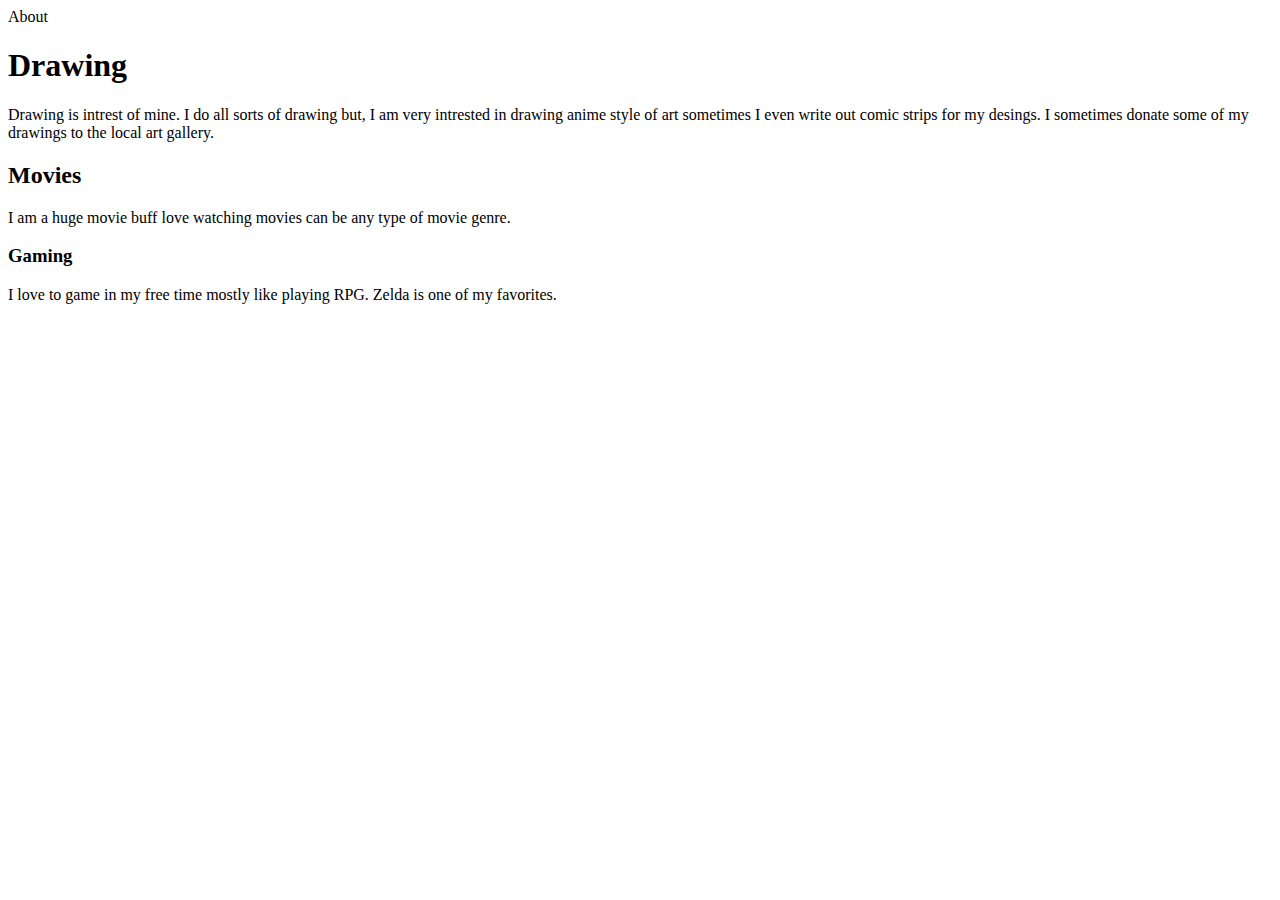
==== about.html @ 485a841d "about page added my three intrests about me index page made a change to quote and mission statemnt p" ====
<!DOCTYPE html>
<html lang="en">
<head>
    <meta charset="UTF-8">
    <meta name="viewport" content="width=device-width, initial-scale=1.0">
    <title>Personal Website</title>
</head>
<head>About</head>
<body>
    <article>
        <h1>Drawing</h1>
        <p>Drawing is intrest of mine. I do all sorts of drawing but, I am very intrested in drawing anime style of art sometimes I even write out comic strips for my desings. I sometimes donate some of my drawings to the local art gallery.</p>
        <h2>Movies</h2>
        <p>I am a huge movie buff love watching movies can be any type of movie genre.</p>
        <h3>Gaming</h3>
        <p>I love to game in my free time mostly like playing RPG. Zelda is one of my favorites.</p>
    </article>
</body>
</html>
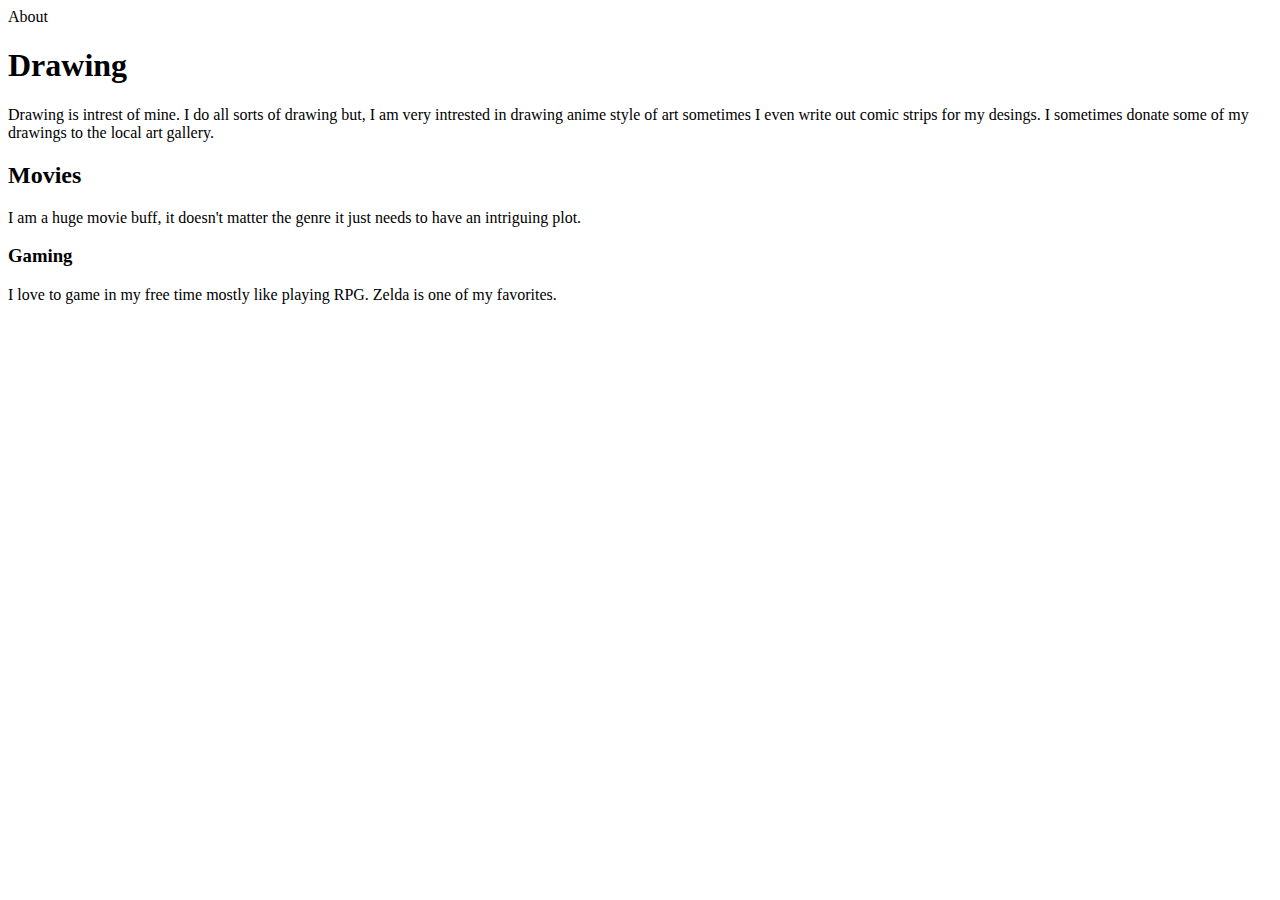
==== commit 29ac8b5f: "change background color for home page readjusted the boarders and text style" ====
--- a/about.html
+++ b/about.html
@@ -11,7 +11,7 @@
         <h1>Drawing</h1>
         <p>Drawing is intrest of mine. I do all sorts of drawing but, I am very intrested in drawing anime style of art sometimes I even write out comic strips for my desings. I sometimes donate some of my drawings to the local art gallery.</p>
         <h2>Movies</h2>
-        <p>I am a huge movie buff love watching movies can be any type of movie genre.</p>
+        <p>I am a huge movie buff, it doesn't matter the genre it just needs to have an intriguing plot.</p>
         <h3>Gaming</h3>
         <p>I love to game in my free time mostly like playing RPG. Zelda is one of my favorites.</p>
     </article>
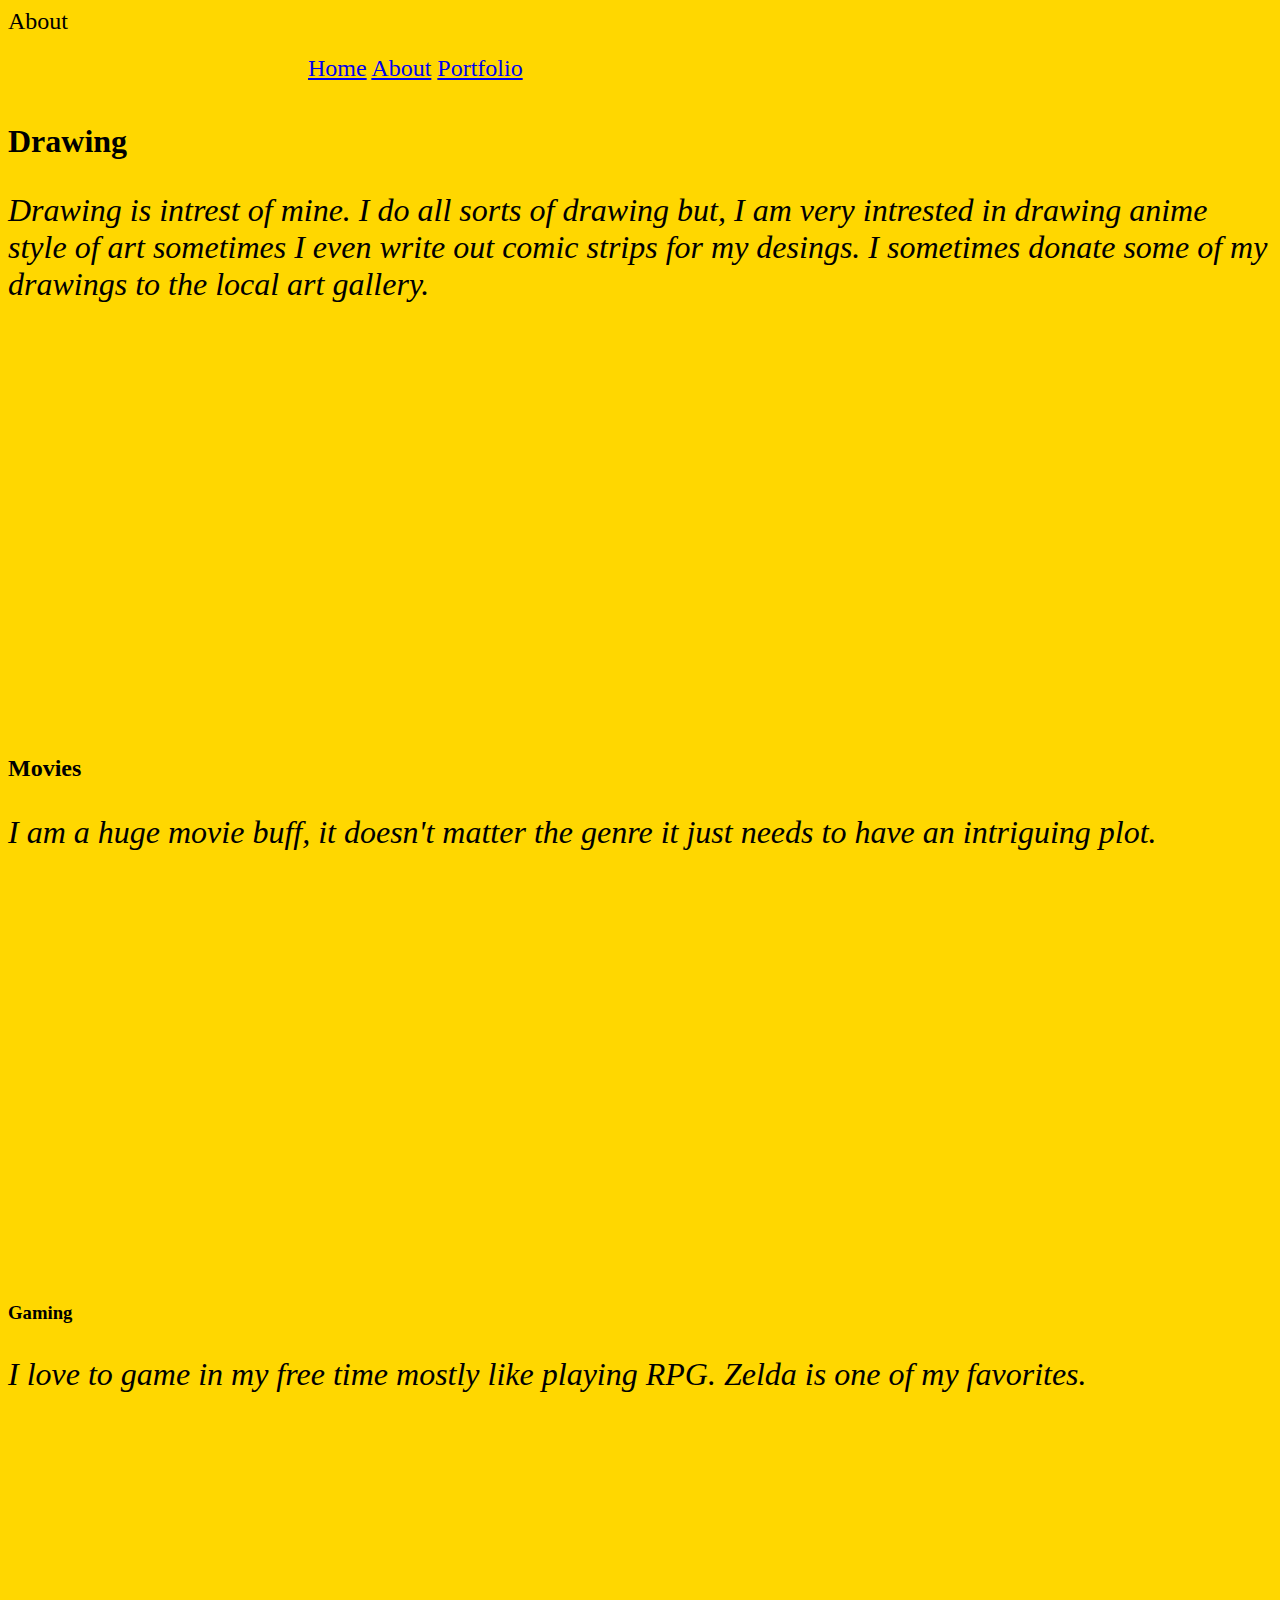
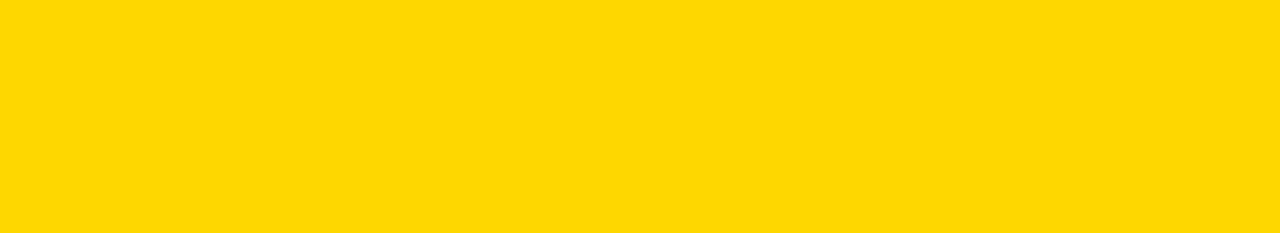
==== commit fdae1ada: "Added images and links to projects for portfolio In style css made changes to background and text fi" ====
--- a/about.html
+++ b/about.html
@@ -1,19 +1,42 @@
 <!DOCTYPE html>
 <html lang="en">
+
 <head>
     <meta charset="UTF-8">
     <meta name="viewport" content="width=device-width, initial-scale=1.0">
     <title>Personal Website</title>
+    <link rel="stylesheet" href="style.css">
 </head>
-<head>About</head>
+<header>
+
+    <head>About</head>
+</header>
+<nav>
+    <a href="index.html">Home</a>
+    <a href="about.html">About</a>
+    <a href="portfolio.html">Portfolio</a>
+</nav>
+
 <body>
     <article>
         <h1>Drawing</h1>
-        <p>Drawing is intrest of mine. I do all sorts of drawing but, I am very intrested in drawing anime style of art sometimes I even write out comic strips for my desings. I sometimes donate some of my drawings to the local art gallery.</p>
+        <p>Drawing is intrest of mine. I do all sorts of drawing but, I am very intrested in drawing anime style of art
+            sometimes I even write out comic strips for my desings. I sometimes donate some of my drawings to the local
+            art gallery.</p>
+        <div>
+            <img src="https://i.pinimg.com/originals/cf/a1/82/cfa1827be07190e3aa50bfc3f6b915ba.jpg" alt="">
+        </div>
         <h2>Movies</h2>
         <p>I am a huge movie buff, it doesn't matter the genre it just needs to have an intriguing plot.</p>
+        <div>
+            <img src="https://stylebyemilyhenderson.com/wp-content/uploads/2020/04/UpdatedEmily-Henderson-Current-Animated-Movies-1670x1541.jpg"
+                alt="">
+        </div>
         <h3>Gaming</h3>
         <p>I love to game in my free time mostly like playing RPG. Zelda is one of my favorites.</p>
+        <div><img src="https://assets1.ignimgs.com/2017/04/27/top-list-rpg-desktop-1493328959056.jpg" alt="">
+        </div>
     </article>
 </body>
+
 </html>--- a/style.css
+++ b/style.css
@@ -0,0 +1,11 @@
+body{background-color:gold;}
+p{font-style: oblique;font-size: xx-large;}
+div{display: flex;
+justify-content: center;
+height: 400px;}
+nav{display: inline-block;
+margin: 20px 300px;
+font-size: x-large;}
+article{background-color: gold;}
+p{font-style: oblique;}
+header{font-size: x-large;}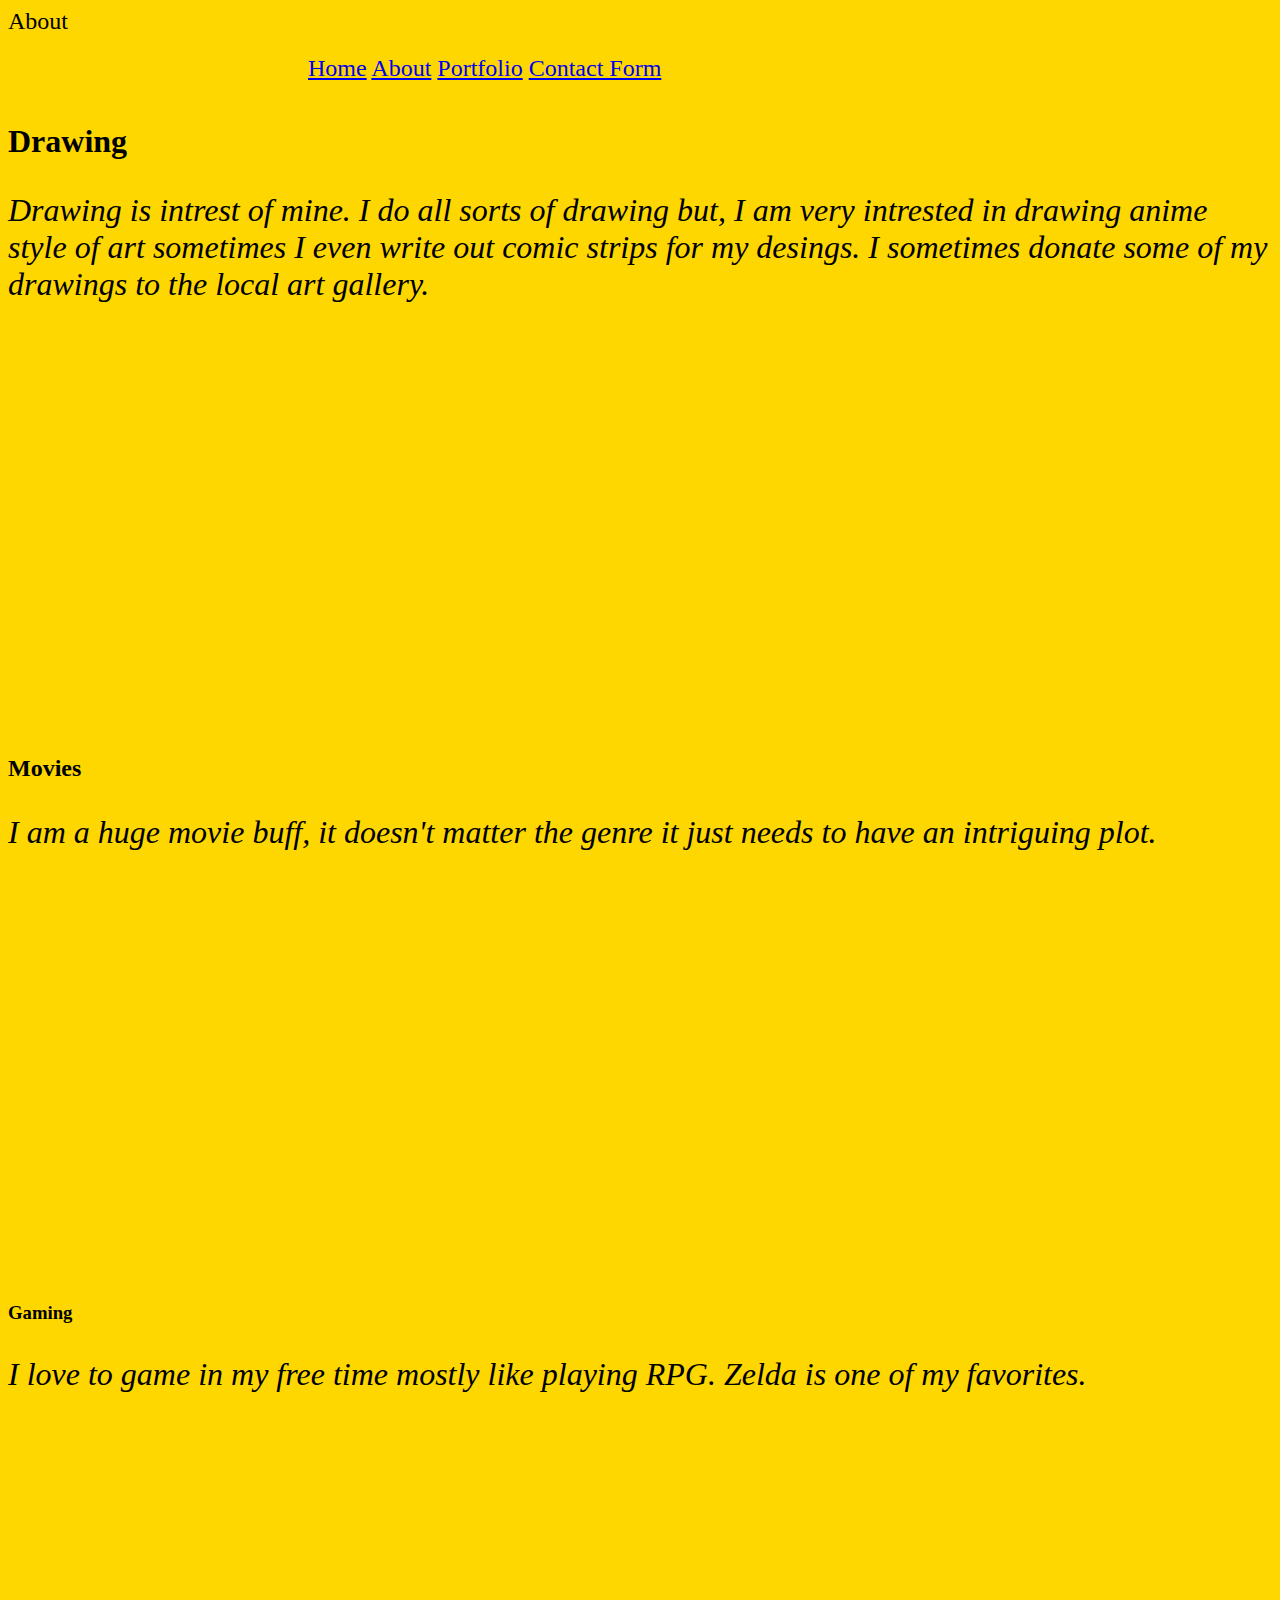
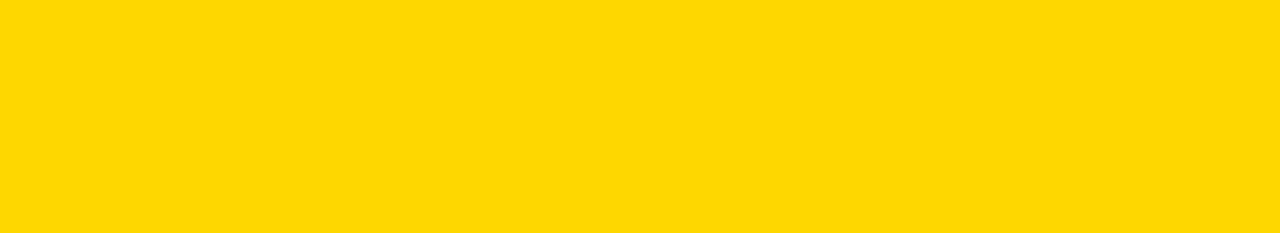
==== commit 75c4f64e: "added link for contact page to existing pages contact page added with four field types messages, nam" ====
--- a/about.html
+++ b/about.html
@@ -15,6 +15,7 @@
     <a href="index.html">Home</a>
     <a href="about.html">About</a>
     <a href="portfolio.html">Portfolio</a>
+    <a href="contact.html">Contact Form</a>
 </nav>
 
 <body>
--- a/style.css
+++ b/style.css
@@ -8,4 +8,27 @@
 font-size: x-large;}
 article{background-color: gold;}
 p{font-style: oblique;}
-header{font-size: x-large;}+header{font-size: x-large;}
+.hero{
+    width: 100%;
+    height: 100vh;
+    background-color: darkblue;
+    display: flex;
+    align-items: center;
+    justify-content: center;
+}
+form{
+    width: 90%;
+    max-width: 600px;
+}
+.input-group{
+    margin-bottom: 30px;
+}
+inpuy, textarea{
+    width: 100%;
+    padding: 10px;
+    outline: 0;
+    border: 1px solid black;
+    color: black;
+    font-size: 15px;
+}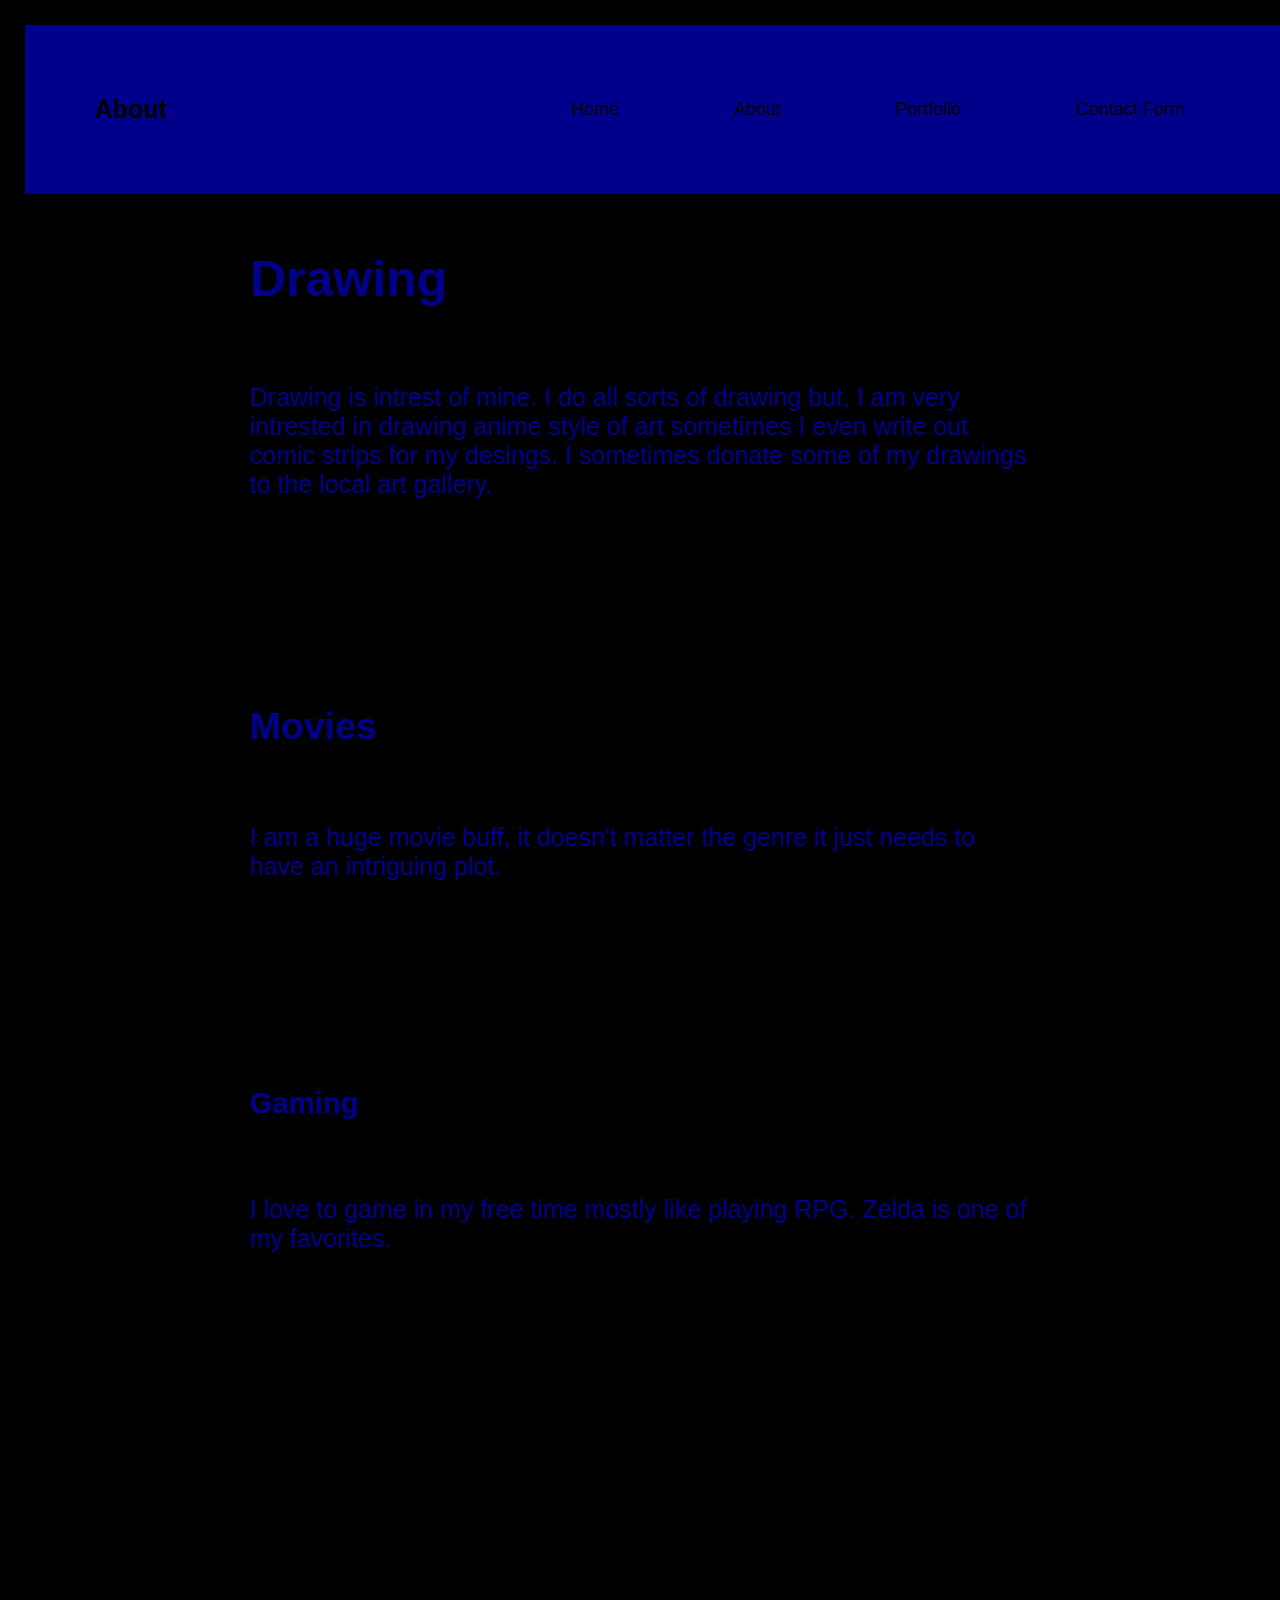
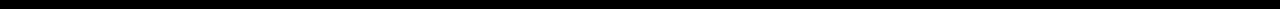
==== commit 75407dc1: "change backgorund color, padding and margin add external link to contact form to index page" ====
--- a/about.html
+++ b/about.html
@@ -7,37 +7,39 @@
     <title>Personal Website</title>
     <link rel="stylesheet" href="style.css">
 </head>
-<header>
-
-    <head>About</head>
-</header>
-<nav>
-    <a href="index.html">Home</a>
-    <a href="about.html">About</a>
-    <a href="portfolio.html">Portfolio</a>
-    <a href="contact.html">Contact Form</a>
-</nav>
 
 <body>
-    <article>
-        <h1>Drawing</h1>
-        <p>Drawing is intrest of mine. I do all sorts of drawing but, I am very intrested in drawing anime style of art
-            sometimes I even write out comic strips for my desings. I sometimes donate some of my drawings to the local
-            art gallery.</p>
-        <div>
+    <header class=" header">
+        <a href="#" class="logo">About</a>
+        <nav class="navbar">
+            <a href="index.html">Home</a>
+            <a href="about.html">About</a>
+            <a href="portfolio.html">Portfolio</a>
+            <a href="contact.html">Contact Form</a>
+        </nav>
+    </header>
+    <section class="About">
+        <div class="About-content">
+            <h1>Drawing</h1>
+            <p>Drawing is intrest of mine. I do all sorts of drawing but, I am very intrested in drawing anime style of
+                art
+                sometimes I even write out comic strips for my desings. I sometimes donate some of my drawings to the
+                local
+                art gallery.</p>
+
             <img src="https://i.pinimg.com/originals/cf/a1/82/cfa1827be07190e3aa50bfc3f6b915ba.jpg" alt="">
-        </div>
-        <h2>Movies</h2>
-        <p>I am a huge movie buff, it doesn't matter the genre it just needs to have an intriguing plot.</p>
-        <div>
+
+            <h2>Movies</h2>
+            <p>I am a huge movie buff, it doesn't matter the genre it just needs to have an intriguing plot.</p>
+
             <img src="https://stylebyemilyhenderson.com/wp-content/uploads/2020/04/UpdatedEmily-Henderson-Current-Animated-Movies-1670x1541.jpg"
                 alt="">
+
+            <h3>Gaming</h3>
+            <p>I love to game in my free time mostly like playing RPG. Zelda is one of my favorites.</p>
+            <img src="https://assets1.ignimgs.com/2017/04/27/top-list-rpg-desktop-1493328959056.jpg" alt="">
         </div>
-        <h3>Gaming</h3>
-        <p>I love to game in my free time mostly like playing RPG. Zelda is one of my favorites.</p>
-        <div><img src="https://assets1.ignimgs.com/2017/04/27/top-list-rpg-desktop-1493328959056.jpg" alt="">
-        </div>
-    </article>
+    </section>
 </body>
 
 </html>--- a/style.css
+++ b/style.css
@@ -1,14 +1,44 @@
-body{background-color:gold;}
-p{font-style: oblique;font-size: xx-large;}
-div{display: flex;
-justify-content: center;
-height: 400px;}
-nav{display: inline-block;
-margin: 20px 300px;
-font-size: x-large;}
-article{background-color: gold;}
-p{font-style: oblique;}
-header{font-size: x-large;}
+* {
+    margin: 25px;
+    padding: 25px;
+    box-sizing: border-box;
+    font-family: 'Poppins', sans-serif;
+}
+body{
+    background-color: black;
+}
+section{
+    font-size: 25px;
+    color: darkblue;
+    text-decoration: none;
+    font-weight: 500;
+}
+.header{
+    position: fixed;
+    top: 0;
+    left: 0;
+    width: 100%;
+    padding: 20px;
+    background-color: darkblue;
+    display: flex;
+    justify-content: space-between;
+    align-items: center;
+    z-index: 100;
+}
+.logo {
+    font-size: 25px;
+    color: black;
+    text-decoration: none;
+    font-weight: 600;
+}
+.navbar a {
+    font-size: 18px;
+    color: black;
+    text-decoration: none;
+    font-weight: 500;
+    margin-left: 35px;
+    transition: 3s;
+}
 .hero{
     width: 100%;
     height: 100vh;
@@ -23,12 +53,14 @@
 }
 .input-group{
     margin-bottom: 30px;
+    font-size: medium;
+    color: darkblue;
 }
-inpuy, textarea{
+input, textarea{
     width: 100%;
     padding: 10px;
     outline: 0;
-    border: 1px solid black;
-    color: black;
+    border: 1px solid darkblue;
+    color: darkblue;
     font-size: 15px;
 }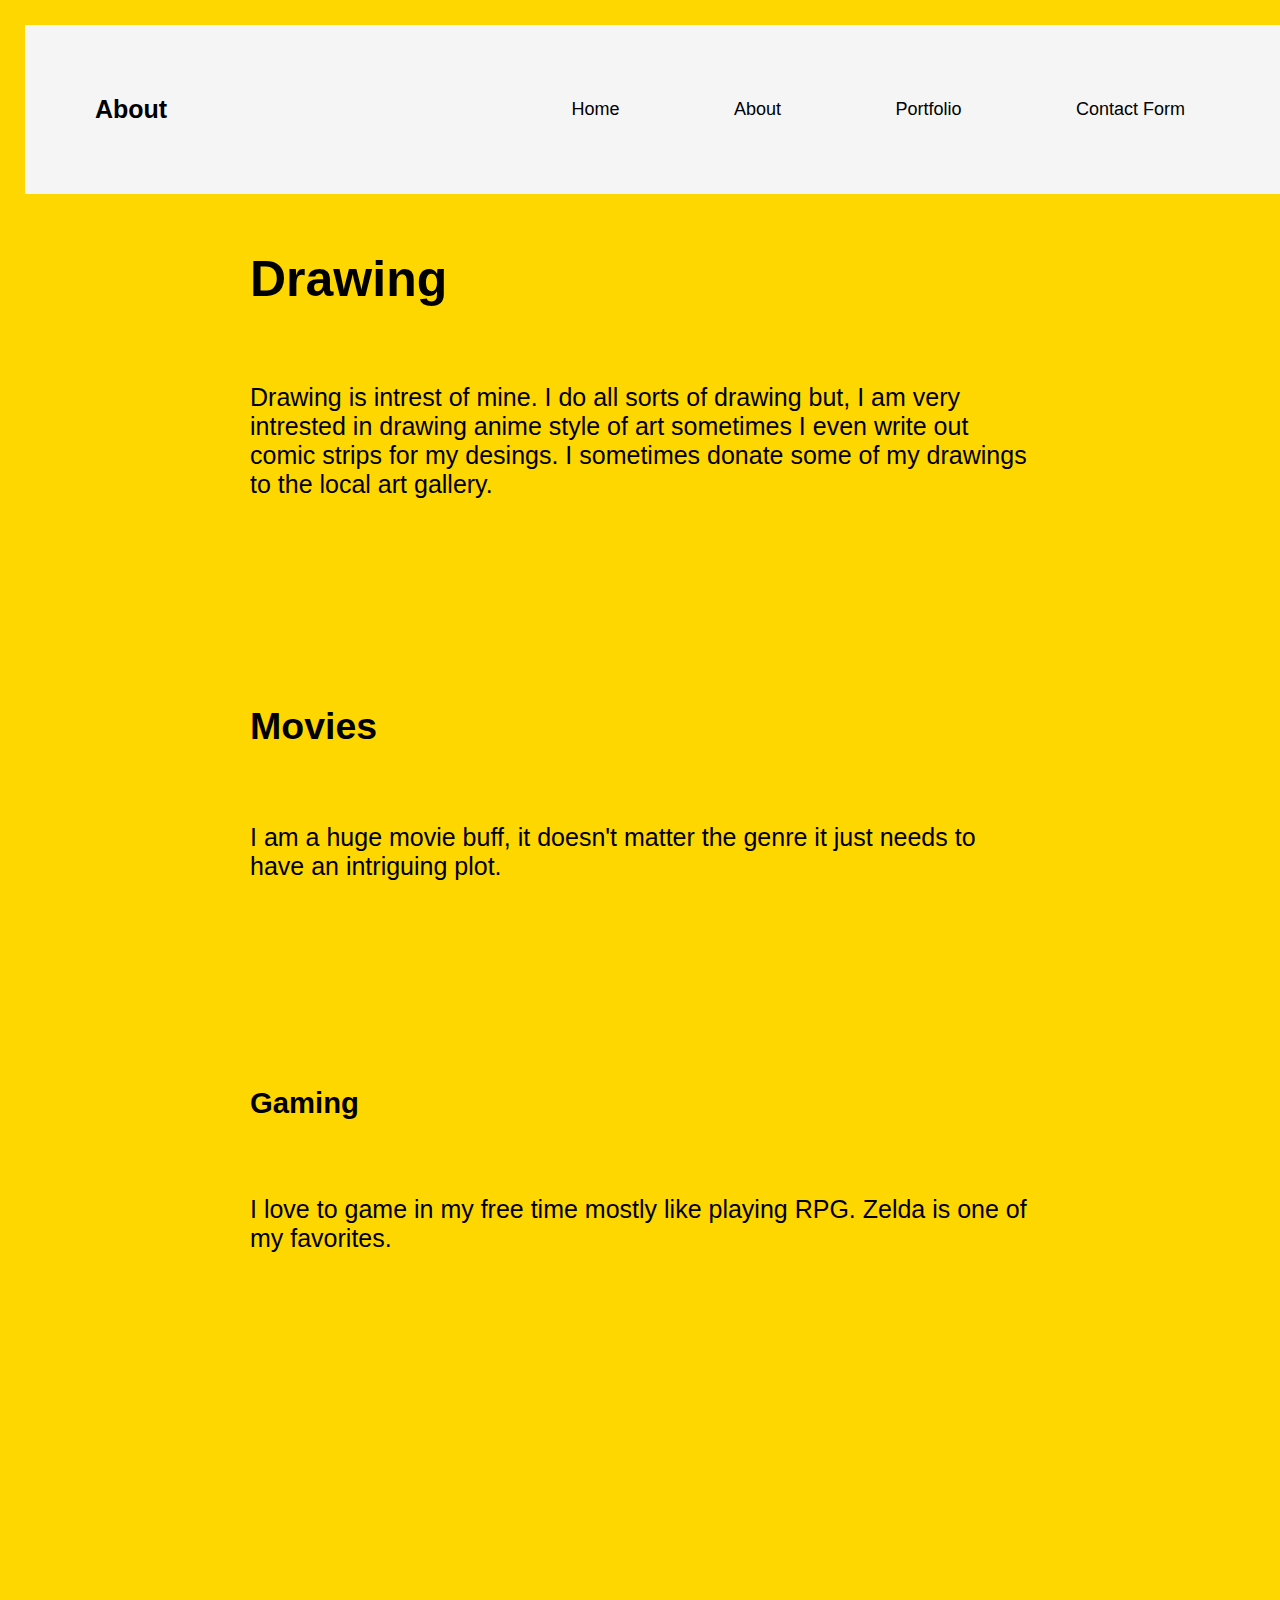
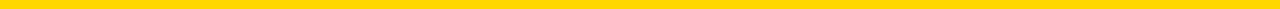
==== commit 235642f0: "Added javascript message externally" ====
--- a/about.html
+++ b/about.html
@@ -6,6 +6,8 @@
     <meta name="viewport" content="width=device-width, initial-scale=1.0">
     <title>Personal Website</title>
     <link rel="stylesheet" href="style.css">
+    <script src="javascript.js"></script>
+    <script>("Welcome to my Page")</script>
 </head>
 
 <body>
--- a/style.css
+++ b/style.css
@@ -5,11 +5,11 @@
     font-family: 'Poppins', sans-serif;
 }
 body{
-    background-color: black;
+    background-color: gold;
 }
 section{
     font-size: 25px;
-    color: darkblue;
+    color: black;
     text-decoration: none;
     font-weight: 500;
 }
@@ -19,7 +19,7 @@
     left: 0;
     width: 100%;
     padding: 20px;
-    background-color: darkblue;
+    background-color: whitesmoke;
     display: flex;
     justify-content: space-between;
     align-items: center;
@@ -42,7 +42,7 @@
 .hero{
     width: 100%;
     height: 100vh;
-    background-color: darkblue;
+    background-color: gold;
     display: flex;
     align-items: center;
     justify-content: center;
@@ -54,13 +54,13 @@
 .input-group{
     margin-bottom: 30px;
     font-size: medium;
-    color: darkblue;
+    color: black;
 }
 input, textarea{
     width: 100%;
     padding: 10px;
     outline: 0;
-    border: 1px solid darkblue;
-    color: darkblue;
+    border: 1px solid black;
+    color: rgb(13, 4, 4);
     font-size: 15px;
 }